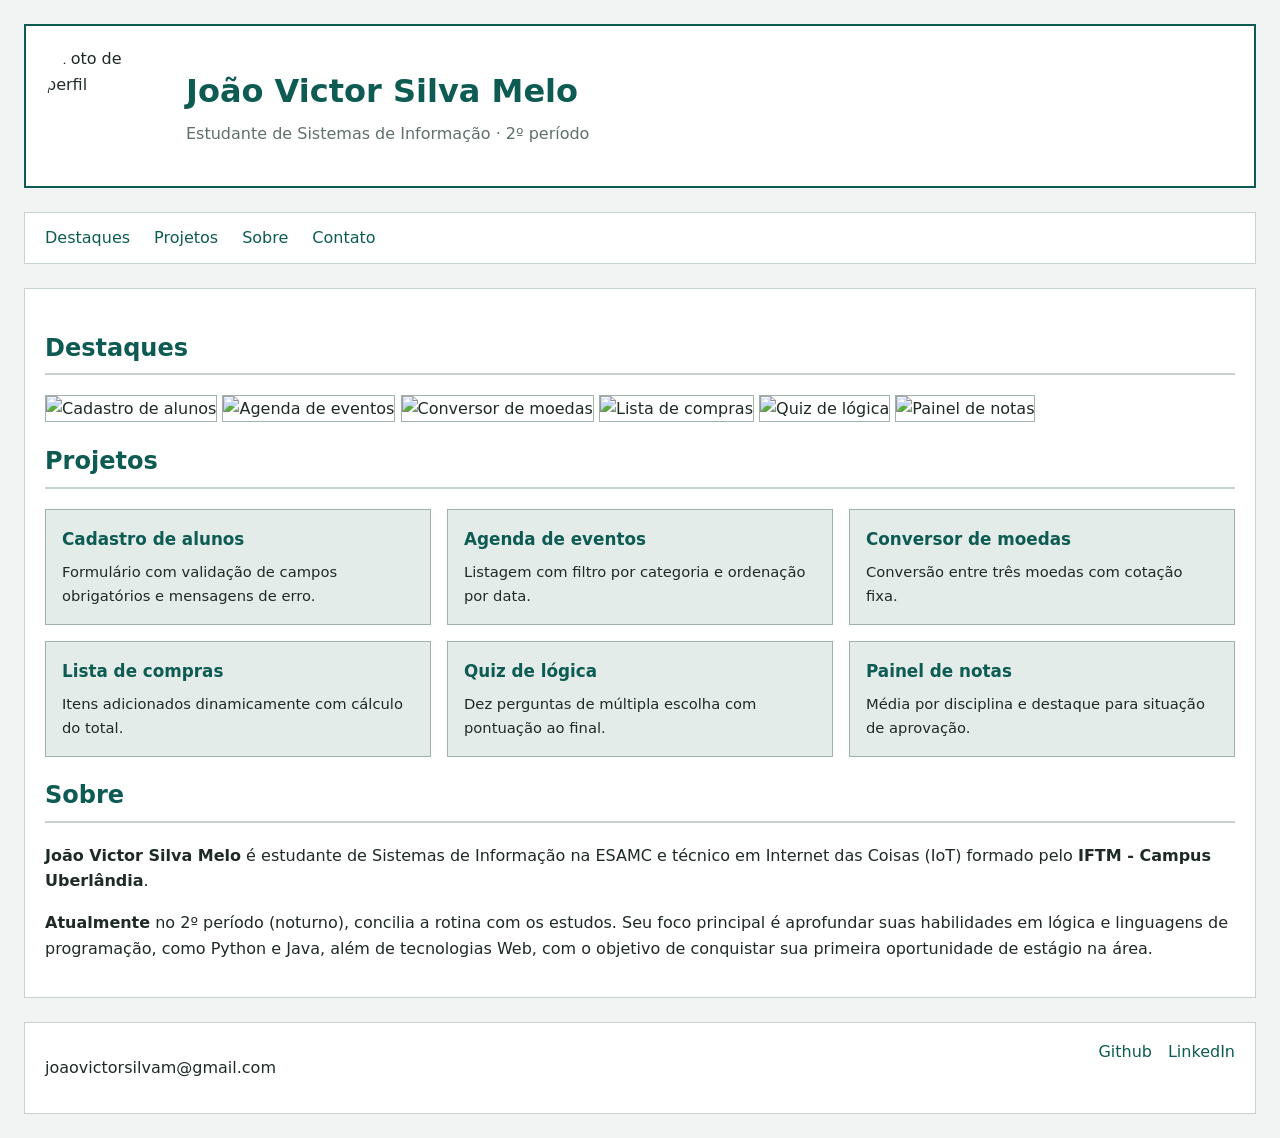
==== index.html @ 3b9e9140 "Add files via upload" ====
<!DOCTYPE html>
<html lang="pt-BR">
<head>
  <meta charset="UTF-8">
  <meta name="viewport" content="width=device-width, initial-scale=1.0">
  <title>Portfólio — João Victor Silva Melo</title>
  <link rel="stylesheet" href="style.css">
</head>
<body>

  <header class="topo">
    <img class="foto" src="img/perfil.svg" width="120" height="120" alt="Foto de perfil">
    <div class="identidade">
      <h1 id="titulo-principal">João Victor Silva Melo</h1>
      <p class="cargo">Estudante de Sistemas de Informação · 2º período</p>
    </div>
  </header>

  <nav class="menu">
    <ul>
      <li><a href="#destaques">Destaques</a></li>
      <li><a href="#projetos">Projetos</a></li>
      <li><a href="#sobre">Sobre</a></li>
      <li><a href="#contato">Contato</a></li>
    </ul>
  </nav>

  <main>

    <section id="destaques">
      <h2>Destaques</h2>
      <div class="carrossel">
        <img src="img/projeto-1.svg" alt="Cadastro de alunos">
        <img src="img/projeto-2.svg" alt="Agenda de eventos">
        <img src="img/projeto-3.svg" alt="Conversor de moedas">
        <img src="img/projeto-4.svg" alt="Lista de compras">
        <img src="img/projeto-5.svg" alt="Quiz de lógica">
        <img src="img/projeto-6.svg" alt="Painel de notas">
      </div>
    </section>

    <section id="projetos">
      <h2>Projetos</h2>

      <div class="galeria">

        <article class="card">
          <h3>Cadastro de alunos</h3>
          <p>Formulário com validação de campos obrigatórios e mensagens de erro.</p>
        </article>

        <article class="card">
          <h3>Agenda de eventos</h3>
          <p>Listagem com filtro por categoria e ordenação por data.</p>
        </article>

        <article class="card">
          <h3>Conversor de moedas</h3>
          <p>Conversão entre três moedas com cotação fixa.</p>
        </article>

        <article class="card">
          <h3>Lista de compras</h3>
          <p>Itens adicionados dinamicamente com cálculo do total.</p>
        </article>

        <article class="card">
          <h3>Quiz de lógica</h3>
          <p>Dez perguntas de múltipla escolha com pontuação ao final.</p>
        </article>

        <article class="card">
          <h3>Painel de notas</h3>
          <p>Média por disciplina e destaque para situação de aprovação.</p>
        </article>

      </div>
    </section>

    <section id="sobre">
        <h2>Sobre</h2>
    
        <p>
          <strong>João Victor Silva Melo</strong> é estudante de Sistemas de Informação na ESAMC e técnico em Internet das Coisas (IoT) formado pelo <strong>IFTM - Campus Uberlândia</strong>.
        </p>
    
        <p>
          <strong>Atualmente</strong> no 2º período (noturno), concilia a rotina com os estudos. Seu foco principal é aprofundar suas habilidades em lógica e linguagens de programação, como Python e Java, além de tecnologias Web, com o objetivo de conquistar sua primeira oportunidade de estágio na área.
        </p>
    </section>

  </main>

  <footer class="rodape" id="contato">
    <p>joaovictorsilvam@gmail.com</p>
    <ul class="links">
      <li><a href="https://github.com/joaovictorsilvamelo" target="_blank">Github</a></li>
      <li><a href="https://www.linkedin.com/in/jo%C3%A3o-victor-silva-melo-b34a703b3/" target="_blank">LinkedIn</a></li>
    </ul>
  </footer>

</body>
</html>
---- style.css ----
/* ==========================================================
   PONTO DE PARTIDA — AULA 4

   Onde a aula 3 terminou, com o R1 de hoje já resolvido como
   referência. Se você faltou, perdeu o arquivo ou não terminou
   a aula anterior, comece daqui.

   Os requisitos estão no Material_Aula04, cada um com o critério
   de aceite. As dicas ficam no fim daquele documento — abra só
   se travar.
   ========================================================== */

/* ----------------------------------------------------------
   RESULTADO DA AULA 3 — cor, tipografia e box model.
   Não é preciso mexer nesta parte hoje.
   ---------------------------------------------------------- */

body {
  font-family: system-ui, -apple-system, "Segoe UI", Arial, sans-serif;
  font-size: 16px;
  line-height: 1.6;
  color: #1e2a26;
  background-color: #f2f4f3;
  margin: 0;
  padding: 24px;
}

.topo {
  display: flex;
  align-items: center;
  background-color: #ffffff;
  padding: 20px;
  border: 2px solid #0d5b52;
  margin-bottom: 24px;
  gap: 20px;
}

.foto {
  border-radius: 50%;
}

#titulo-principal {
  color: #0d5b52;
  margin: 0;
}

.cargo {
  margin: 4px 0 0 0;
  color: #5f706a;
}

.menu {
  background-color: #ffffff;
  padding: 12px 20px;
  border: 1px solid #c7d2cc;
  margin-bottom: 24px;
}

.menu a {
  color: #0d5b52;
  text-decoration: none;
}

.menu a:hover {
  text-decoration: underline;
}

main {
  background-color: #ffffff;
  padding: 20px;
  border: 1px solid #c7d2cc;
  margin-bottom: 24px;
}

h2 {
  color: #0d5b52;
  border-bottom: 2px solid #c7d2cc;
  padding-bottom: 6px;
}

.carrossel img {
  width: 300px;
  border: 1px solid #9fb3ab;
}

.card {
  background-color: #e4ece9;
  border: 1px solid #9fb3ab;
  padding: 16px;
  flex: 1 1 280px;
}

.card h3 {
  margin: 0 0 8px 0;
  color: #0d5b52;
  font-size: 1.05rem;
}

.card p {
  margin: 0;
  font-size: 0.92rem;
}

.rodape {
  display: flex;
  justify-content: space-between;
  background-color: #ffffff;
  padding: 16px 20px;
  border: 1px solid #c7d2cc;
}

.rodape a {
    color: #0d5b52;
    text-decoration: none;
}


/* ==========================================================
   R1 — NAVEGAÇÃO HORIZONTAL   ·   já resolvido
   Referência para os requisitos seguintes. O raciocínio está
   explicado no Material_Aula04, seção 3.
   ========================================================== */

.menu ul {
  display: flex;      /* declarado no <ul>, que é o pai dos <li> */
  gap: 24px;
  list-style: none;   /* remove os marcadores */
  margin: 0;          /* <ul> tem margem por padrão do navegador */
  padding: 0;         /* e recuo à esquerda por padrão */
}


/* ==========================================================
   DAQUI PARA BAIXO É COM VOCÊ

   R2 · cabeçalho com foto e nome alinhados
   R3 · galeria que se reorganiza por largura
   R4 · rodapé em linha
   R5 · breakpoint em 600px
   R6 · funcionar em 360px
   R7 · segunda página e navegação
   R8 · carrossel de destaques
   ========================================================== */

.links {
  display: flex;
  gap: 16px;
  list-style: none;
  padding: 0;
  margin: 0;
  }

.galeria {
  display: flex;
  flex-wrap: wrap;
  gap: 16px;
}

@media (max-width: 600px){
  .topo, .menu ul, .rodape, .links {
    flex-direction: column;
    align-items: center;
  }
}
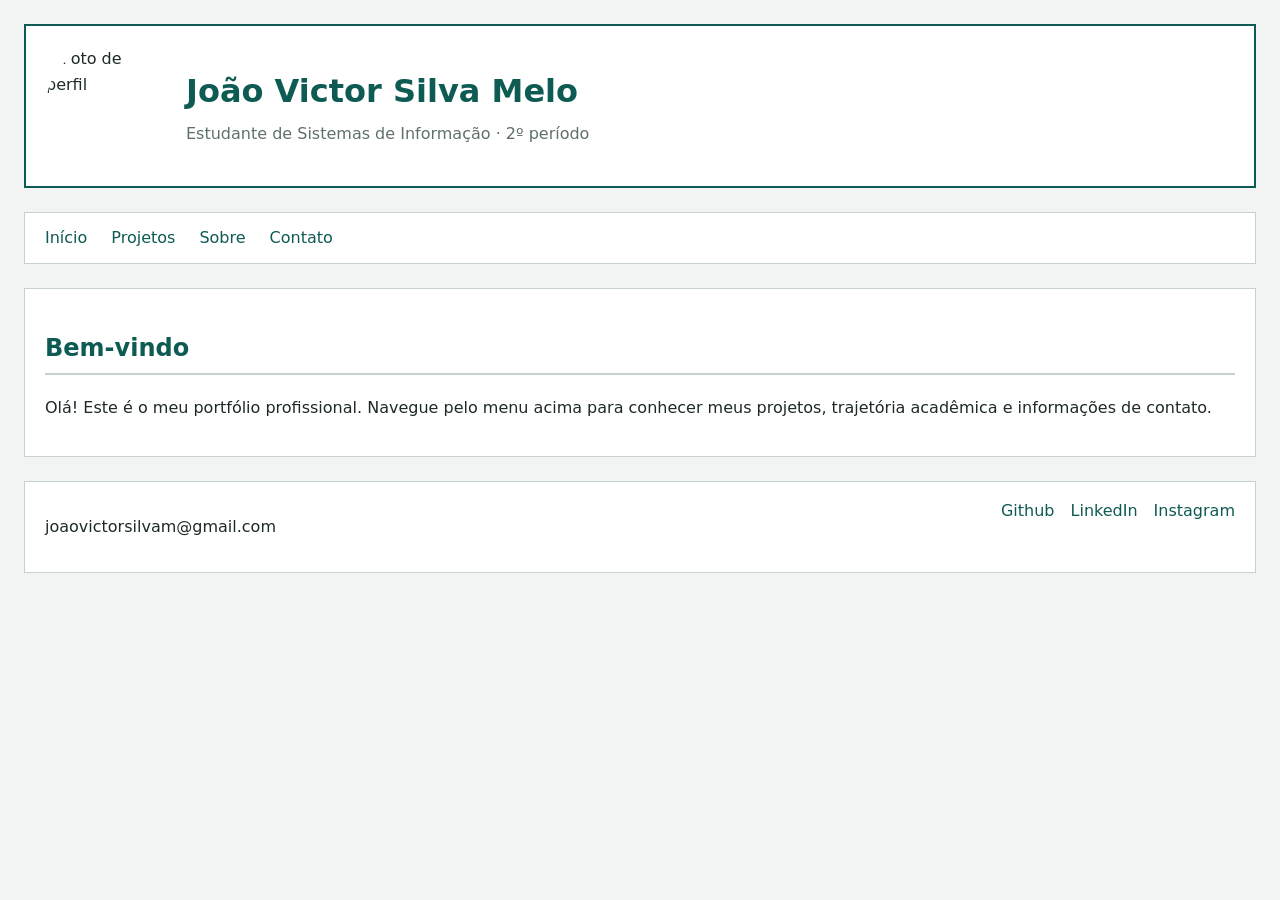
==== commit b0fbbe6d: "Add files via upload" ====
--- a/index.html
+++ b/index.html
@@ -9,7 +9,7 @@
 <body>
 
   <header class="topo">
-    <img class="foto" src="img/perfil.svg" width="120" height="120" alt="Foto de perfil">
+    <img class="foto" src="img/pfp.jpg" width="120" height="120" alt="Foto de perfil">
     <div class="identidade">
       <h1 id="titulo-principal">João Victor Silva Melo</h1>
       <p class="cargo">Estudante de Sistemas de Informação · 2º período</p>
@@ -18,77 +18,18 @@
 
   <nav class="menu">
     <ul>
-      <li><a href="#destaques">Destaques</a></li>
-      <li><a href="#projetos">Projetos</a></li>
-      <li><a href="#sobre">Sobre</a></li>
-      <li><a href="#contato">Contato</a></li>
+      <li><a href="index.html">Início</a></li>
+      <li><a href="projetos.html">Projetos</a></li>
+      <li><a href="sobre.html">Sobre</a></li>
+      <li><a href="contato.html">Contato</a></li>
     </ul>
   </nav>
 
   <main>
-
-    <section id="destaques">
-      <h2>Destaques</h2>
-      <div class="carrossel">
-        <img src="img/projeto-1.svg" alt="Cadastro de alunos">
-        <img src="img/projeto-2.svg" alt="Agenda de eventos">
-        <img src="img/projeto-3.svg" alt="Conversor de moedas">
-        <img src="img/projeto-4.svg" alt="Lista de compras">
-        <img src="img/projeto-5.svg" alt="Quiz de lógica">
-        <img src="img/projeto-6.svg" alt="Painel de notas">
-      </div>
+    <section id="apresentacao">
+      <h2>Bem-vindo</h2>
+      <p>Olá! Este é o meu portfólio profissional. Navegue pelo menu acima para conhecer meus projetos, trajetória acadêmica e informações de contato.</p>
     </section>
-
-    <section id="projetos">
-      <h2>Projetos</h2>
-
-      <div class="galeria">
-
-        <article class="card">
-          <h3>Cadastro de alunos</h3>
-          <p>Formulário com validação de campos obrigatórios e mensagens de erro.</p>
-        </article>
-
-        <article class="card">
-          <h3>Agenda de eventos</h3>
-          <p>Listagem com filtro por categoria e ordenação por data.</p>
-        </article>
-
-        <article class="card">
-          <h3>Conversor de moedas</h3>
-          <p>Conversão entre três moedas com cotação fixa.</p>
-        </article>
-
-        <article class="card">
-          <h3>Lista de compras</h3>
-          <p>Itens adicionados dinamicamente com cálculo do total.</p>
-        </article>
-
-        <article class="card">
-          <h3>Quiz de lógica</h3>
-          <p>Dez perguntas de múltipla escolha com pontuação ao final.</p>
-        </article>
-
-        <article class="card">
-          <h3>Painel de notas</h3>
-          <p>Média por disciplina e destaque para situação de aprovação.</p>
-        </article>
-
-      </div>
-    </section>
-
-    <section id="sobre">
-        <h2>Sobre</h2>
-    
-        <p>
-          <strong>João Victor Silva Melo</strong> é estudante de Sistemas de Informação na ESAMC e técnico em Internet das Coisas (IoT) formado pelo <strong>IFTM - Campus Uberlândia</strong>.
-        </p>
-    
-        <p>
-          <strong>Atualmente</strong> no 2º período (noturno), concilia a rotina com os estudos. Seu foco principal é aprofundar suas habilidades em lógica e linguagens de programação, como Python e Java, além de tecnologias Web, com o objetivo de conquistar sua primeira oportunidade de estágio na área.
-        </p>
-    </section>
-
   </main>
 
   <footer class="rodape" id="contato">
@@ -96,8 +37,9 @@
     <ul class="links">
       <li><a href="https://github.com/joaovictorsilvamelo" target="_blank">Github</a></li>
       <li><a href="https://www.linkedin.com/in/jo%C3%A3o-victor-silva-melo-b34a703b3/" target="_blank">LinkedIn</a></li>
+      <li><a href="https://www.instagram.com/jotinhabicholoko/" target="_blank">Instagram</a></li>
     </ul>
   </footer>
 
 </body>
-</html>
+</html>
--- a/style.css
+++ b/style.css
@@ -78,16 +78,25 @@
   padding-bottom: 6px;
 }
 
+.carrossel {
+  display: flex;
+  flex-wrap: nowrap;
+  overflow-x: auto;
+  gap: 16px;
+  scroll-snap-type: x mandatory;
+}
+
 .carrossel img {
-  width: 300px;
+  flex: 0 0 300px;
+  scroll-snap-align: start;
   border: 1px solid #9fb3ab;
 }
 
 .card {
+  flex: 1 1 280px;
   background-color: #e4ece9;
   border: 1px solid #9fb3ab;
   padding: 16px;
-  flex: 1 1 280px;
 }
 
 .card h3 {
@@ -110,10 +119,9 @@
 }
 
 .rodape a {
-    color: #0d5b52;
-    text-decoration: none;
+  color: #0d5b52;
+  text-decoration: none;
 }
-
 
 /* ==========================================================
    R1 — NAVEGAÇÃO HORIZONTAL   ·   já resolvido
@@ -128,7 +136,6 @@
   margin: 0;          /* <ul> tem margem por padrão do navegador */
   padding: 0;         /* e recuo à esquerda por padrão */
 }
-
 
 /* ==========================================================
    DAQUI PARA BAIXO É COM VOCÊ
@@ -148,7 +155,7 @@
   list-style: none;
   padding: 0;
   margin: 0;
-  }
+}
 
 .galeria {
   display: flex;
@@ -156,9 +163,15 @@
   gap: 16px;
 }
 
-@media (max-width: 600px){
+@media (max-width: 600px) {
   .topo, .menu ul, .rodape, .links {
     flex-direction: column;
     align-items: center;
   }
+}
+
+@media (max-width: 360px) {
+  body, .topo, .menu, main, .rodape {
+    padding: 12px;
+  }
 }
